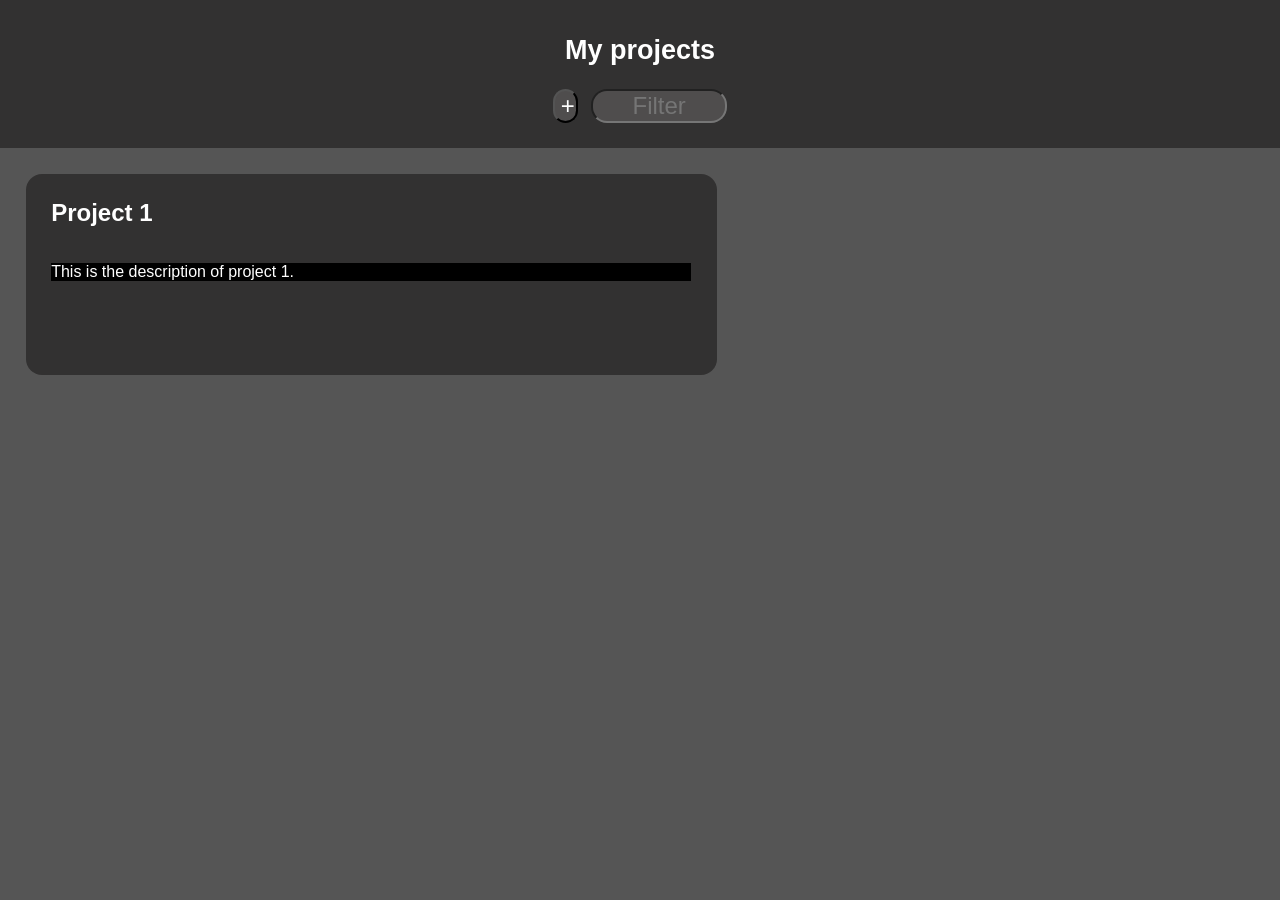
==== Kanban_Project/index.html @ dd8c4bc1 "first commit for Kanban project" ====
<!DOCTYPE html>
<html>
    <head>
        <meta charset="UTF-8">
        <meta name="viewport" content="width=device-width, initial-scale=1.0">
        <title>Kanban Project</title>
        <link rel="stylesheet" href="./style.css">
        <script src="./script.js" defer></script>
    </head>
    <body>
        <section class = "workspaces-header">
            <div class = 'title'>
                <h1>My projects</h1>
            </div>
            <div class = 'functions'>
                <!-- Button to add workspace and filter to search an especific workspace -->
                <button id="add-workspace-btn">+</button>
                <label for="filter" class="filter-label"></label>
                    <input type="text" id="filter" class="filter-input" placeholder="Filter">
            </div>
        </section>
        <section class = "workspaces">
            <!-- Workspaces will be dynamically added here -->
            <div id = "project1">
                <h2 class = "project-title">Project 1</h2>
                <div id="project-description">
                    <p class="description-text">This is the description of project 1.</p>
                </div>
            </div>
        </section>
    </body>
</html>
---- Kanban_Project/style.css ----
body{
    font-family: Arial, Helvetica, sans-serif, sans-serif;
    background-color: rgb(85, 85, 85);
    color: white;
    margin: 0;
    padding: 0;
}

.title{
    font-size: large;
}

.workspaces-header{
    text-align: center;
    padding: 1% 0 2% 0;
    background-color: rgb(50, 49, 49);
    position: sticky;
    z-index: 1;
}

.functions{
    display: flex;
    justify-content: center;
    gap: 0.5%;
}

#add-workspace-btn{
    text-align: center;
    background-color: rgb(79, 77, 77);
    color: white;
    font-size: x-large;
    height: 15%;
    width: 2%;
    border-radius: 1rem;
}

#add-workspace-btn:hover{
    cursor: pointer;
    background-color: rgb(79, 77, 77, 0.7);
    scale: 1.05;
}

#filter{
    text-align: center;
    background-color: rgb(79, 77, 77);
    color: white;
    font-size: x-large;
    height: 5%;
    width: 10%;
    cursor: text;
    border-radius: 1rem;
}

#project1{
    background-color: rgb(50, 49, 49);
    margin: 2% 0 0 2%;
    padding: 2%;
    border-radius: 1rem;
    width: 50%;
    height: 150px;
}

.project-title{
    text-align: left, top;
    font-size: x-large;
    margin: 0 0 2% 0;
    padding: 0 0 3% 0;
}

#project-description{
    font-size: medium;
    background-color: black;
    text-align: top;
    
}
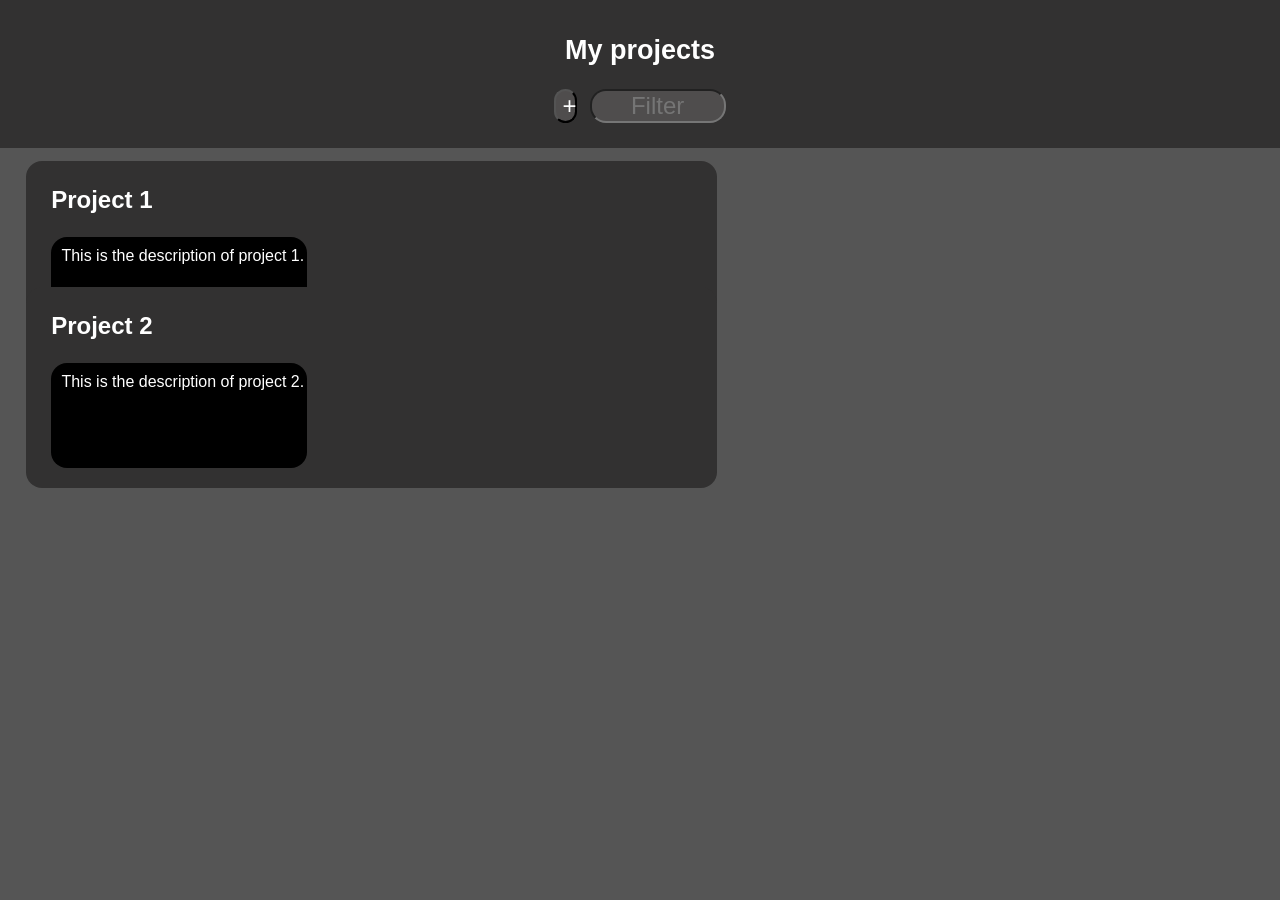
==== commit de9b7e56: "positions in css updated and dragging script done I did the script to drag the project cards for eve" ====
--- a/Kanban_Project/index.html
+++ b/Kanban_Project/index.html
@@ -1,5 +1,5 @@
 <!DOCTYPE html>
-<html>
+<html lang="en">
     <head>
         <meta charset="UTF-8">
         <meta name="viewport" content="width=device-width, initial-scale=1.0">
@@ -23,8 +23,14 @@
             <!-- Workspaces will be dynamically added here -->
             <div id = "project1">
                 <h2 class = "project-title">Project 1</h2>
-                <div id="project-description">
+                <div class="project-description">
                     <p class="description-text">This is the description of project 1.</p>
+                </div>
+            </div>
+            <div id = "project2">
+                <h2 class = "project-title">Project 2</h2>
+                <div class="project-description">
+                    <p class="description-text">This is the description of project 2.</p>
                 </div>
             </div>
         </section>
--- a/Kanban_Project/style.css
+++ b/Kanban_Project/style.css
@@ -30,7 +30,7 @@
     color: white;
     font-size: x-large;
     height: 15%;
-    width: 2%;
+    width: 1.75%;
     border-radius: 1rem;
 }
 
@@ -51,25 +51,50 @@
     border-radius: 1rem;
 }
 
-#project1{
+#project1, #project2{
     background-color: rgb(50, 49, 49);
-    margin: 2% 0 0 2%;
     padding: 2%;
     border-radius: 1rem;
+    position: absolute;
+    cursor: grab;
+    -webkit-user-select: none;
+    user-select: none;
     width: 50%;
     height: 150px;
+    /*visibility: hidden;*/
+}
+
+#project1{
+    top: 2%;
+    left: 2%;
+}
+
+#project2{
+    top: 22%;
+    left: 2%;
+}
+
+.workspaces{
+    position: relative;
+    min-height: 70vh;
 }
 
 .project-title{
     text-align: left, top;
     font-size: x-large;
-    margin: 0 0 2% 0;
-    padding: 0 0 3% 0;
+    margin: 0 0 0 0;
+    padding: 0 0 1% 0;
 }
 
-#project-description{
+.project-description{
     font-size: medium;
     background-color: black;
     text-align: top;
-    
+    height: 70%;
+    width: 40%;
+    border-radius: 1rem;    
+}
+
+.description-text{
+    padding: 4% 0 0 4%;
 }
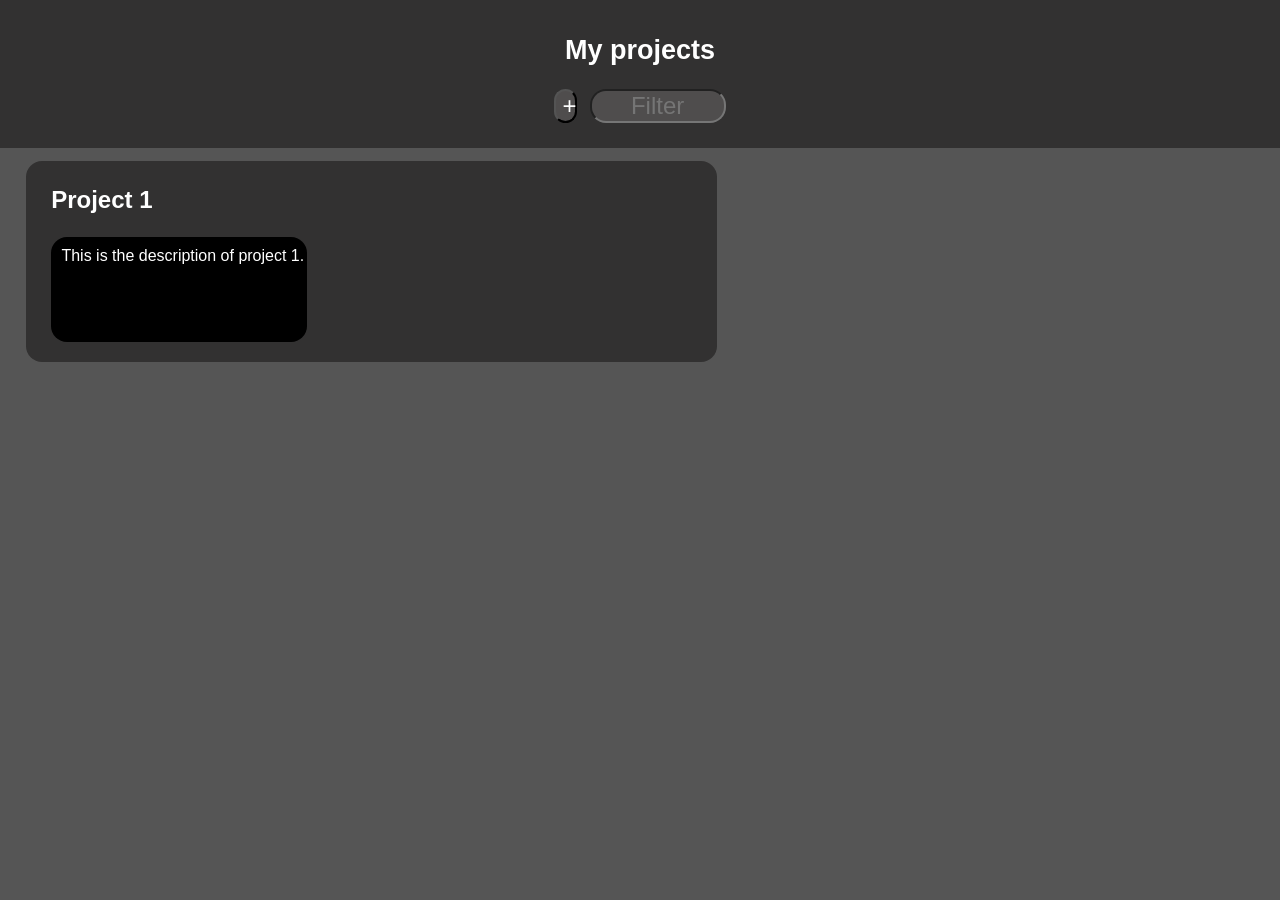
==== commit 960b10c3: "Add button added" ====
--- a/Kanban_Project/index.html
+++ b/Kanban_Project/index.html
@@ -21,16 +21,10 @@
         </section>
         <section class = "workspaces">
             <!-- Workspaces will be dynamically added here -->
-            <div id = "project1">
+            <div  class = "project" id = "project1">
                 <h2 class = "project-title">Project 1</h2>
                 <div class="project-description">
                     <p class="description-text">This is the description of project 1.</p>
-                </div>
-            </div>
-            <div id = "project2">
-                <h2 class = "project-title">Project 2</h2>
-                <div class="project-description">
-                    <p class="description-text">This is the description of project 2.</p>
                 </div>
             </div>
         </section>
--- a/Kanban_Project/style.css
+++ b/Kanban_Project/style.css
@@ -51,7 +51,7 @@
     border-radius: 1rem;
 }
 
-#project1, #project2{
+.project{
     background-color: rgb(50, 49, 49);
     padding: 2%;
     border-radius: 1rem;
@@ -69,10 +69,6 @@
     left: 2%;
 }
 
-#project2{
-    top: 22%;
-    left: 2%;
-}
 
 .workspaces{
     position: relative;
